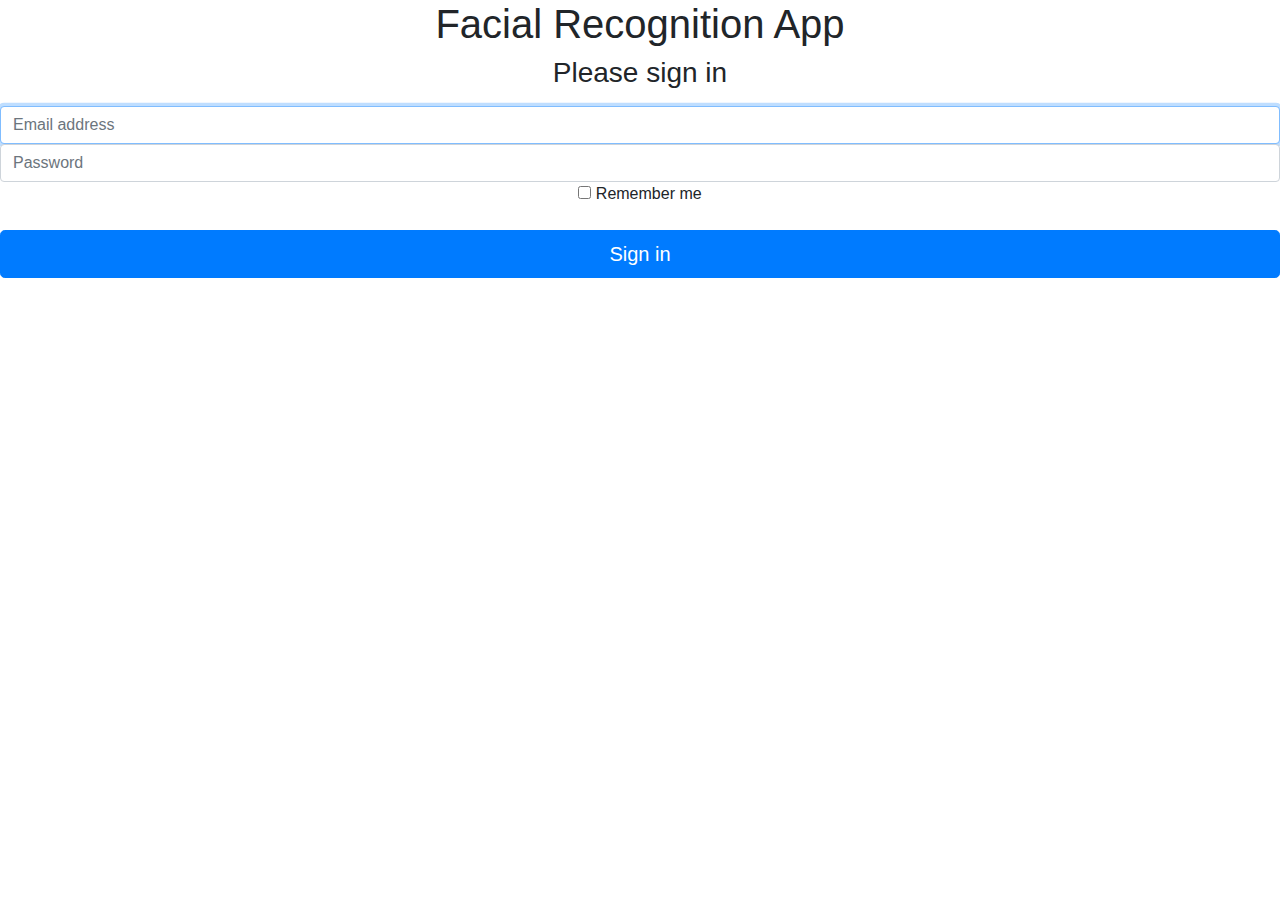
==== templates/index.html @ 22e730a4 "init" ====
<!DOCTYPE html>
<html lang="en"><head>
    <meta charset="utf-8">
    <meta name="viewport" content="width=device-width, initial-scale=1, shrink-to-fit=no">
    <meta name="description" content="">
    <meta name="author" content="">
    <link rel="icon" href="../static/img/2112815.png">
    <title>Facial Recognition App</title>

    <link href="../static/css/bootstrap.css" rel="stylesheet">
  </head>

  <body class="text-center">
    <form class="form-signin">
        <h1>Facial Recognition App</h1>
      <h1 class="h3 mb-3 font-weight-normal">Please sign in</h1>
      <label for="inputEmail" class="sr-only">Email address</label>
      <input type="email" id="inputEmail" class="form-control" placeholder="Email address" required="" autofocus="">
      <label for="inputPassword" class="sr-only">Password</label>
      <input type="password" id="inputPassword" class="form-control" placeholder="Password" required="">
      <div class="checkbox mb-3">
        <label>
          <input type="checkbox" value="remember-me"> Remember me
        </label>
      </div>
      <button class="btn btn-lg btn-primary btn-block" type="submit">Sign in</button>
    </form>


</body></html>
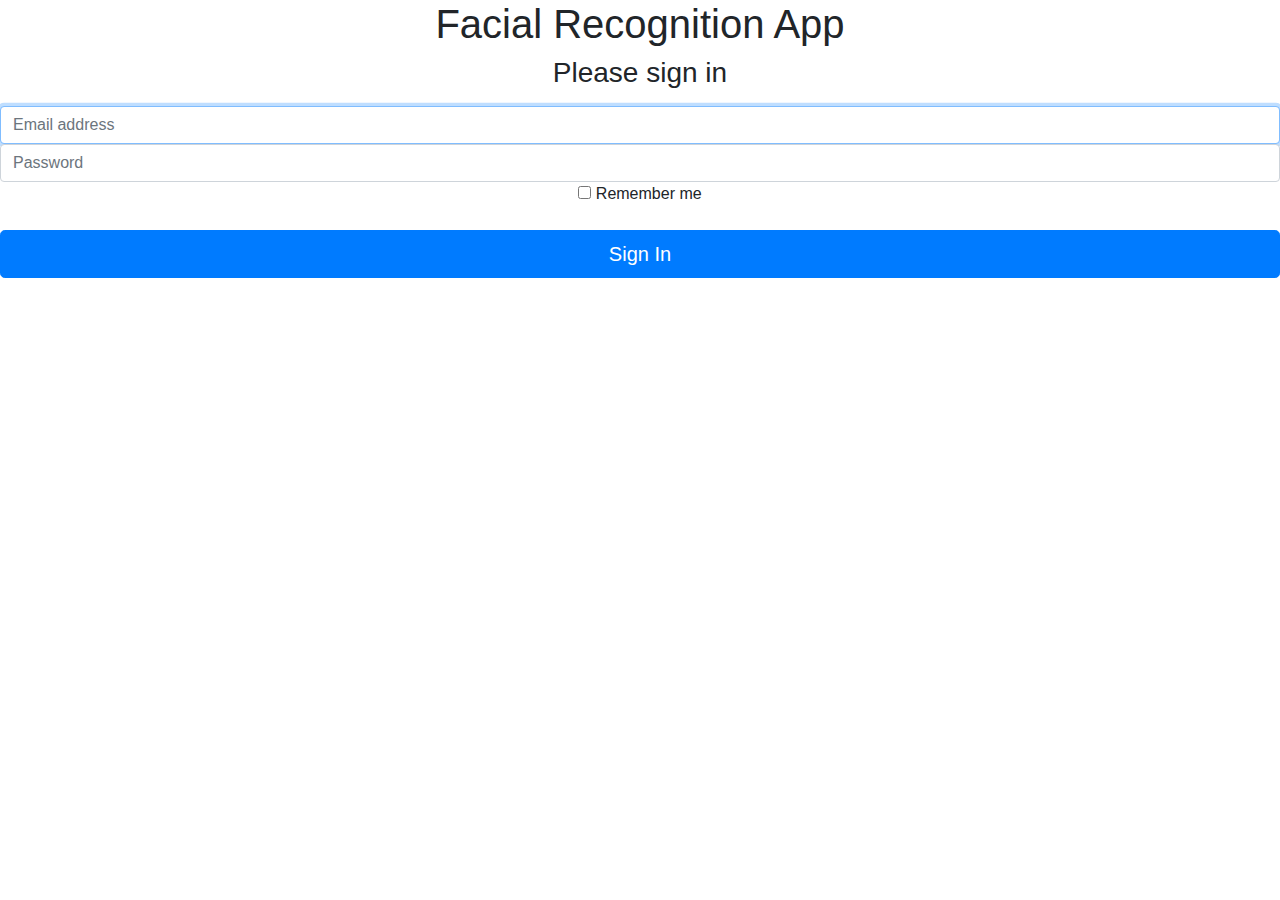
==== commit 29874ca8: "Create dashboard and templates for main pages" ====
--- a/templates/index.html
+++ b/templates/index.html
@@ -1,5 +1,6 @@
 <!DOCTYPE html>
-<html lang="en"><head>
+<html lang="en">
+<head>
     <meta charset="utf-8">
     <meta name="viewport" content="width=device-width, initial-scale=1, shrink-to-fit=no">
     <meta name="description" content="">
@@ -8,23 +9,24 @@
     <title>Facial Recognition App</title>
 
     <link href="../static/css/bootstrap.css" rel="stylesheet">
-  </head>
+</head>
 
-  <body class="text-center">
-    <form class="form-signin">
-        <h1>Facial Recognition App</h1>
-      <h1 class="h3 mb-3 font-weight-normal">Please sign in</h1>
-      <label for="inputEmail" class="sr-only">Email address</label>
-      <input type="email" id="inputEmail" class="form-control" placeholder="Email address" required="" autofocus="">
-      <label for="inputPassword" class="sr-only">Password</label>
-      <input type="password" id="inputPassword" class="form-control" placeholder="Password" required="">
-      <div class="checkbox mb-3">
+<body class="text-center">
+<form class="form-signin" action="/home">
+    <h1>Facial Recognition App</h1>
+    <h1 class="h3 mb-3 font-weight-normal">Please sign in</h1>
+    <label for="inputEmail" class="sr-only">Email address</label>
+    <input type="email" id="inputEmail" class="form-control" placeholder="Email address" required="" autofocus="">
+    <label for="inputPassword" class="sr-only">Password</label>
+    <input type="password" id="inputPassword" class="form-control" placeholder="Password" required="">
+    <div class="checkbox mb-3">
         <label>
-          <input type="checkbox" value="remember-me"> Remember me
+            <input type="checkbox" value="remember-me"> Remember me
         </label>
-      </div>
-      <button class="btn btn-lg btn-primary btn-block" type="submit">Sign in</button>
-    </form>
+    </div>
+    <button class="btn btn-lg btn-primary btn-block" type="submit">Sign In</button>
+</form>
 
 
-</body></html>+</body>
+</html>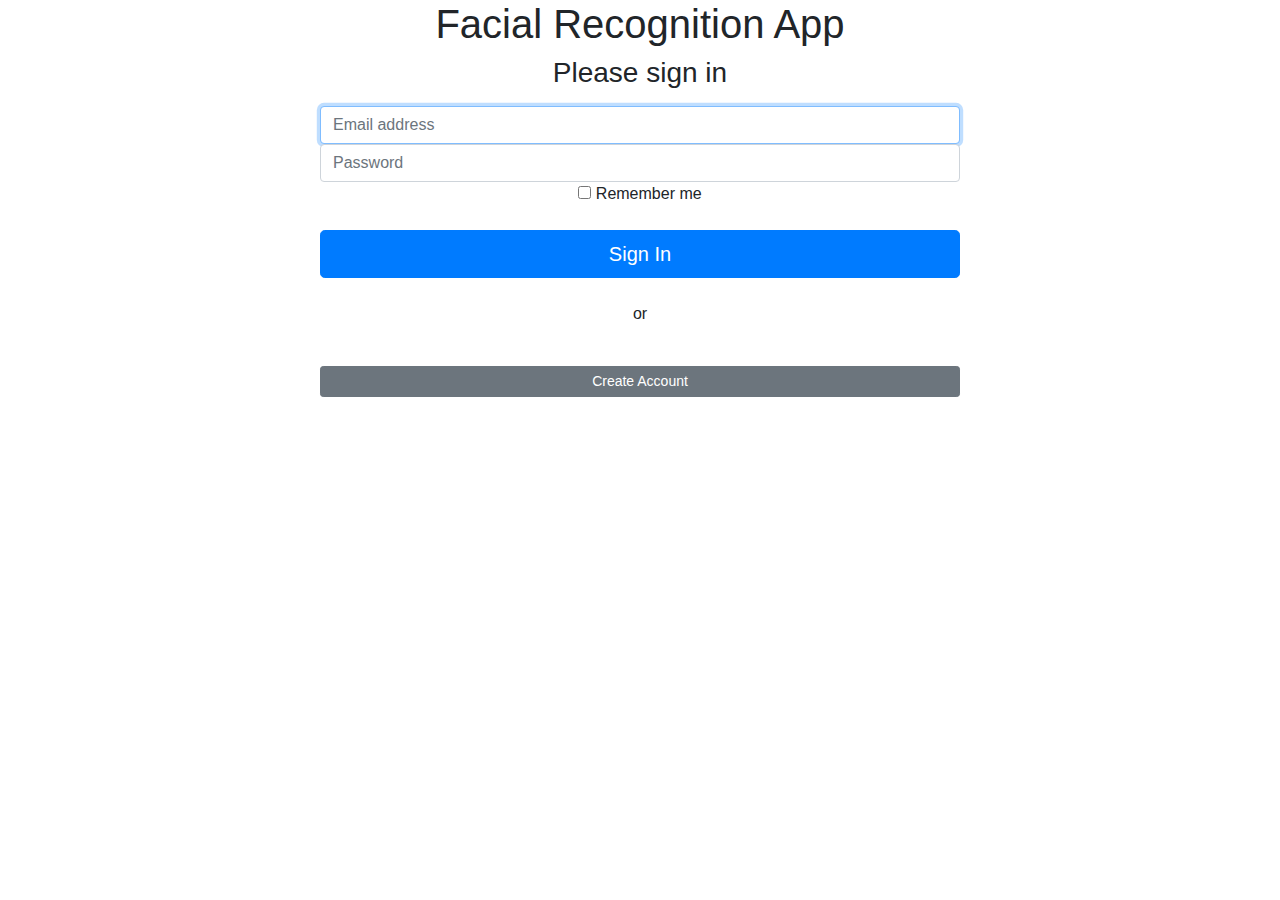
==== commit e7cb6a7e: "Add logic to activate single realtime model" ====
--- a/templates/index.html
+++ b/templates/index.html
@@ -12,13 +12,14 @@
 </head>
 
 <body class="text-center">
-<form class="form-signin" action="/home">
+<div align="center">
+    <form class="form-signin" method='post' action="/index_post" style="width: 50%;">
     <h1>Facial Recognition App</h1>
     <h1 class="h3 mb-3 font-weight-normal">Please sign in</h1>
     <label for="inputEmail" class="sr-only">Email address</label>
-    <input type="email" id="inputEmail" class="form-control" placeholder="Email address" required="" autofocus="">
+    <input type="email" id="inputEmail" name="email" class="form-control" placeholder="Email address" required="" autofocus="">
     <label for="inputPassword" class="sr-only">Password</label>
-    <input type="password" id="inputPassword" class="form-control" placeholder="Password" required="">
+    <input type="password" id="inputPassword" name="password" class="form-control" placeholder="Password" required="">
     <div class="checkbox mb-3">
         <label>
             <input type="checkbox" value="remember-me"> Remember me
@@ -26,7 +27,10 @@
     </div>
     <button class="btn btn-lg btn-primary btn-block" type="submit">Sign In</button>
 </form>
-
-
+&nbsp;
+<p style="width: 50%;">or</p>
+&nbsp;
+<button class="btn btn-sm btn-secondary btn-block" onclick="window.location.href='/sign_up_get'" style="width: 50%;">Create Account</button>
+</div>
 </body>
 </html>